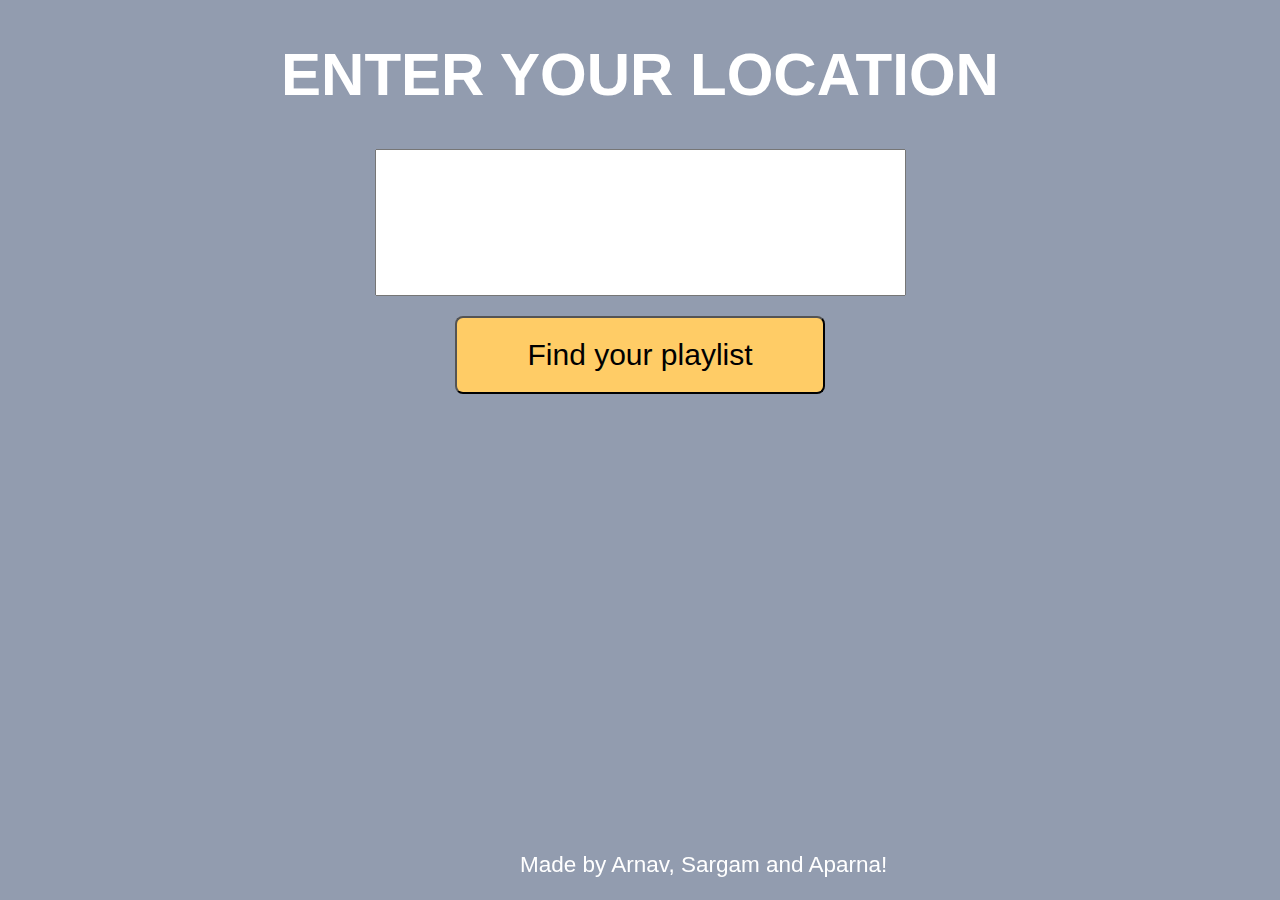
==== index.html @ ba8698bb "refactored code" ====
<!DOCTYPE html>

<head>
    <link rel = "stylesheet" type = "text/css" href = "hecc.css">
    <h1>ENTER YOUR LOCATION</h1>
     <form>
        <input id = "fields" type = "text" name = "UserName"><br>
    </form>
    <button onclick = "gotoTemp(document.getElementById('fields').value)">Find your playlist</button>
     
</head>
<body> 
    <script src = "weather.js"></script>
    <p>Made by Arnav, Sargam and Aparna!</p>
</body>
---- hecc.css ----
body{
	font-family: 'Lucida Sans', 'Lucida Sans Regular', 'Lucida Grande', 'Lucida Sans Unicode', Geneva, Verdana, sans-serif;
	background-color: rgb(146, 156, 175);
	background-image: url("Portobello.jpg");
	height: 90%;
}

img{
	position: relative;
	float: right;
	height: px;
	width: 20px;
}

body, head{
	text-align: center;
	color: white;
	font-size: 30px;
}

button{
	border-radius: 8px;
	background-color:#ffcc66;
	padding: 20px 70px;
	font-size: 1em;
	margin-top: 20px;
}

button:hover{
	background-color: orange;
	cursor: pointer;
}

#fields{
	padding: 50px 20px;
	font-size: 1.25em;
	color: grey;
	
}

p{
    position: fixed;
    bottom: 0px;
    transition: transform 0.5s;
	margin-left: 40vw;
	font-size: 0.75em;
}

p:hover{
    transform: scale(2,2);
    background-color: rgba(255, 127, 80, 0.411);
}
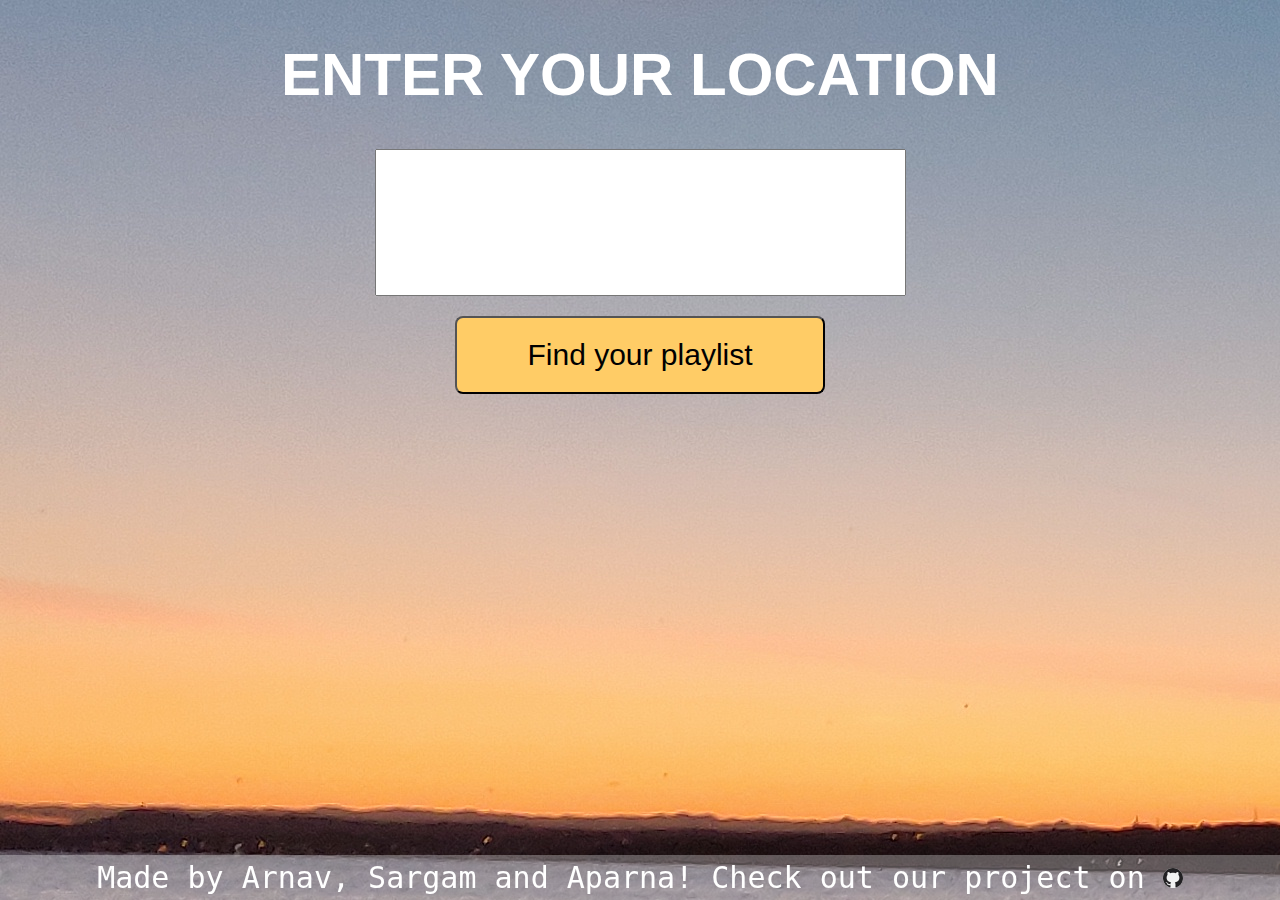
==== commit cb281739: "more formatting" ====
--- a/index.html
+++ b/index.html
@@ -2,14 +2,14 @@
 
 <head>
     <link rel = "stylesheet" type = "text/css" href = "hecc.css">
+</head>
+<body> 
     <h1>ENTER YOUR LOCATION</h1>
      <form>
         <input id = "fields" type = "text" name = "UserName"><br>
     </form>
     <button onclick = "gotoTemp(document.getElementById('fields').value)">Find your playlist</button>
-     
-</head>
-<body> 
     <script src = "weather.js"></script>
-    <p>Made by Arnav, Sargam and Aparna!</p>
+    <a>Made by Arnav, Sargam and Aparna! Check out our project on <img src = "assets/img/github.svg">
+    </a>
 </body>
--- a/hecc.css
+++ b/hecc.css
@@ -2,13 +2,13 @@
 body{
 	font-family: 'Lucida Sans', 'Lucida Sans Regular', 'Lucida Grande', 'Lucida Sans Unicode', Geneva, Verdana, sans-serif;
 	background-color: rgb(146, 156, 175);
-	background-image: url("Portobello.jpg");
+	background-image: url("assets/img/Portobello.jpg");
 	height: 90%;
+	margin: 0;
 }
 
 img{
 	position: relative;
-	float: right;
 	height: px;
 	width: 20px;
 }
@@ -36,19 +36,23 @@
 	padding: 50px 20px;
 	font-size: 1.25em;
 	color: grey;
+}
+
+a{
+	position: fixed;
+    bottom: 0px;
+    font-family: 'Roboto Mono', monospace;
+    background-color: rgba(255,255,255,0.3);
+    width: 100%;
+    transition: border-radius 0.8s;
+    padding: 5px 0;
+	text-decoration: none;
+	display: block;
+	text-align: center;
 	
 }
 
-p{
-    position: fixed;
-    bottom: 0px;
-    transition: transform 0.5s;
-	margin-left: 40vw;
-	font-size: 0.75em;
-}
-
-p:hover{
-    transform: scale(2,2);
+a:hover{
     background-color: rgba(255, 127, 80, 0.411);
 }
 
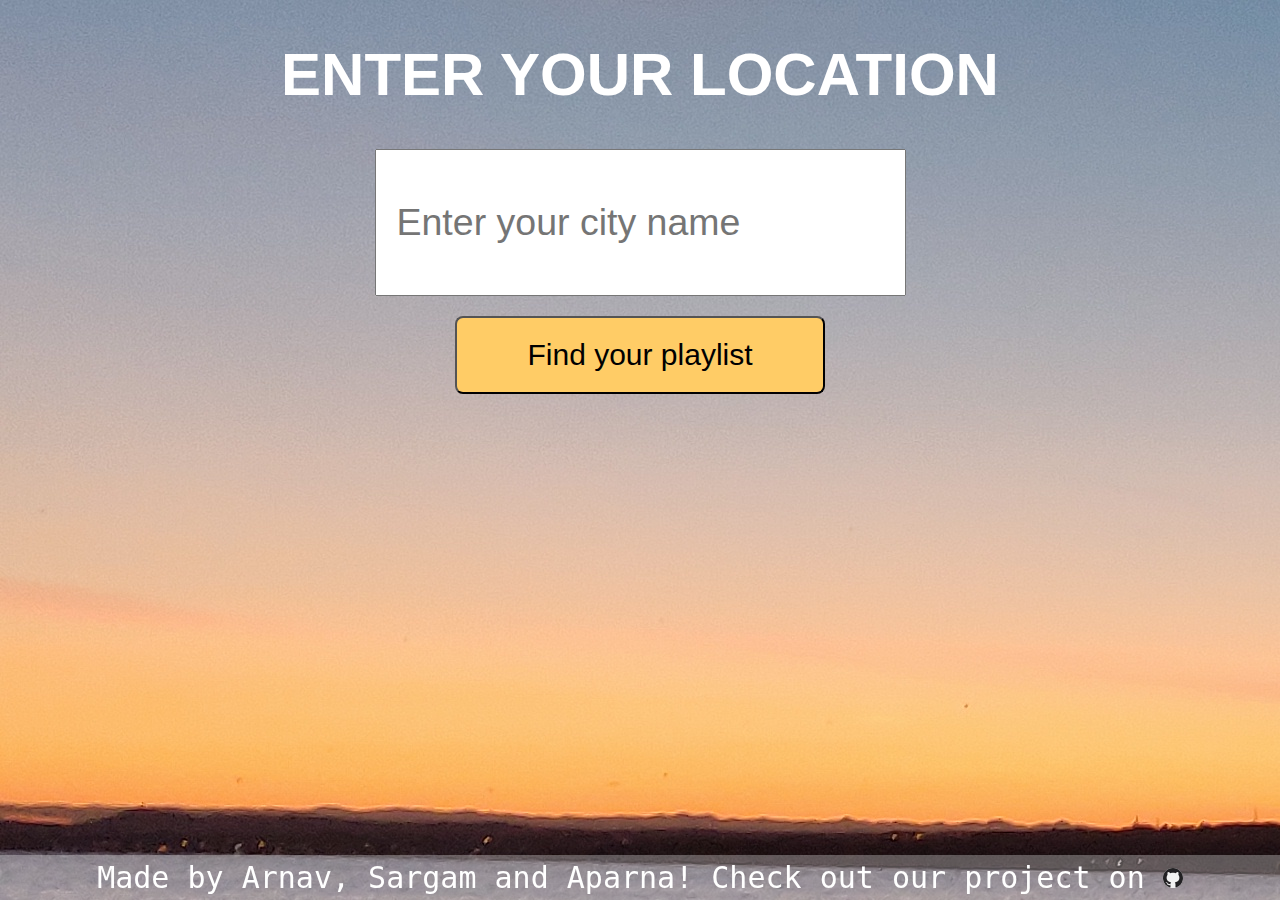
==== commit b2f4d9fc: "Enter key function" ====
--- a/index.html
+++ b/index.html
@@ -5,11 +5,25 @@
 </head>
 <body> 
     <h1>ENTER YOUR LOCATION</h1>
-     <form>
-        <input id = "fields" type = "text" name = "UserName"><br>
+     <form autocomplete="off" id = "formElem">
+        <input id = "fields" type = "text" placeholder="Enter your city name">
     </form>
     <button onclick = "gotoTemp(document.getElementById('fields').value)">Find your playlist</button>
+    <a href = "https://github.com/arnavdesai-202/arnavdesai-202.github.io/" target = "_blank">Made by Arnav, Sargam and Aparna! Check out our project on <img src = "assets/img/github.svg">
+    </a>
+    <script> 
+    //This allows the enter key to take us to the next page
+        let enterKey = document.getElementById('fields');
+        enterKey.addEventListener("keypress", (e)=>{
+            if(e.keyCode == 13){
+                //default unicode for the enter key 
+                e.preventDefault();
+                //by default, pressing enter submits a form. We want to prevent that,
+                //hence this line
+                gotoTemp(enterKey.value);
+           } 
+        });
+    </script>
     <script src = "weather.js"></script>
-    <a>Made by Arnav, Sargam and Aparna! Check out our project on <img src = "assets/img/github.svg">
-    </a>
+    
 </body>
--- a/hecc.css
+++ b/hecc.css
@@ -49,6 +49,7 @@
 	text-decoration: none;
 	display: block;
 	text-align: center;
+	color: white;
 	
 }
 
